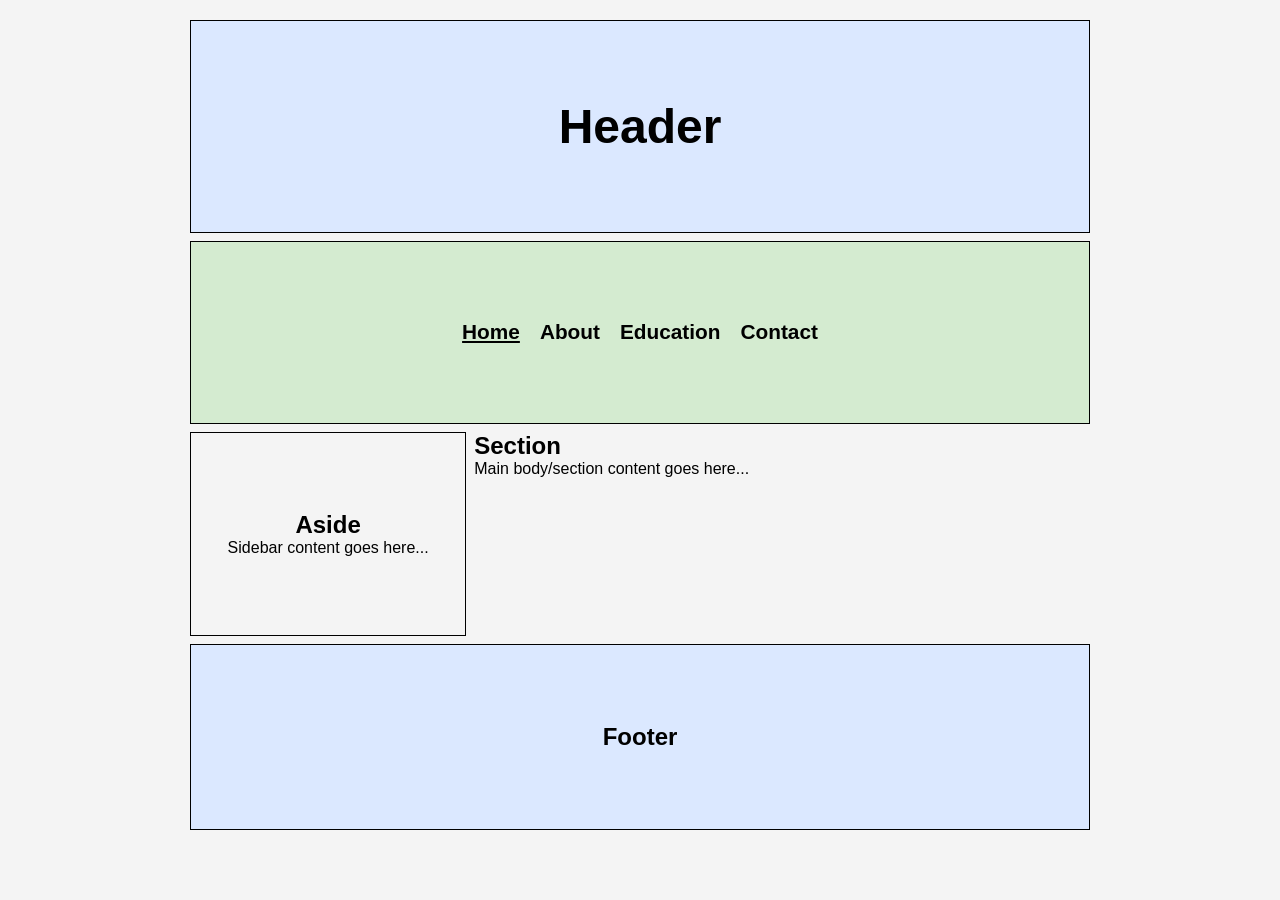
==== index.html @ b0d0ea32 "Refactor HTML structure and class names" ====
<!DOCTYPE html>
<html lang="en">
<head>
  <meta charset="UTF-8">
  <meta name="viewport" content="width=device-width, initial-scale=1.0">
  <title>My Website</title>
  <link rel="stylesheet" href="style.css">
</head>
<body>

  <!-- Layout Container -->
  <div class="layout-container">
    
    <!-- Header -->
    <header class="box header-box">
      <h1>Header</h1>
    </header>

    <!-- Nav Bar (Populated dynamically via navbar.js) -->
    <nav class="box nav-box" id="main-nav"></nav>

    <!-- Sidebar / Aside -->
    <aside class="box aside-box">
      <h2>Aside</h2>
      <p>Sidebar content goes here...</p>
    </aside>

    <!-- Main Section -->
    <section class="box section-box">
      <h2>Section</h2>
      <p>Main body/section content goes here...</p>
    </section>

    <!-- Footer -->
    <footer class="box footer-box">
      <p>Footer</p>
    </footer>

  </div>

  <script src="navbar.js"></script>
</body>
</html>
---- style.css ----
/* Reset & Base Styles */
* {
  box-sizing: border-box;
  margin: 0;
  padding: 0;
}

body {
  font-family: -apple-system, BlinkMacSystemFont, "Segoe UI", Roboto, Helvetica, Arial, sans-serif;
  background-color: #f4f4f4;
  color: #000;
  padding: 20px;
  display: flex;
  justify-content: center;
}

/* Overall Grid Container */
.layout-container {
  display: grid;
  grid-template-columns: 1fr 1.2fr 1fr; /* 3 columns with middle slightly wider */
  grid-gap: 8px;
  width: 100%;
  max-width: 900px;
  min-height: 90vh;
}

/* Common Box Style (Black Border & Centered Text) */
header, nav, aside, main, footer {
  border: 1.5px solid #000;
  display: flex;
  flex-direction: column;
  justify-content: center;
  align-items: center;
  text-align: center;
  padding: 20px;
}

/* Header & Footer Styling (Light Blue) */
.header-box, .footer-box {
  grid-column: 1 / -1; /* Spans full width */
  background-color: #dbe8ff;
  font-size: 1.5rem;
  font-weight: bold;
}

.header-box {
  min-height: 80px;
}

.footer-box {
  min-height: 70px;
}

/* Navigation Styling (Light Green) */
.nav-box {
  grid-column: 1 / -1; /* Spans full width */
  background-color: #d4ebd0;
  min-height: 60px;
  font-size: 1.3rem;
  font-weight: bold;
}

.nav-box ul {
  display: flex;
  gap: 20px;
  list-style: none;
}

.nav-box a {
  text-decoration: none;
  color: #000;
  font-weight: 600;
}

.nav-box a:hover {
  text-decoration: underline;
}

/* Content Area Boxes (Light Yellow/Orange) */
.content-box {
  background-color: #fde8b6;
  min-height: 300px;
  font-size: 1.2rem;
}

.main-content {
  font-weight: bold;
}

/* Responsive view for mobile screens */
@media (max-width: 768px) {
  .layout-container {
    grid-template-columns: 1fr;
  }
}
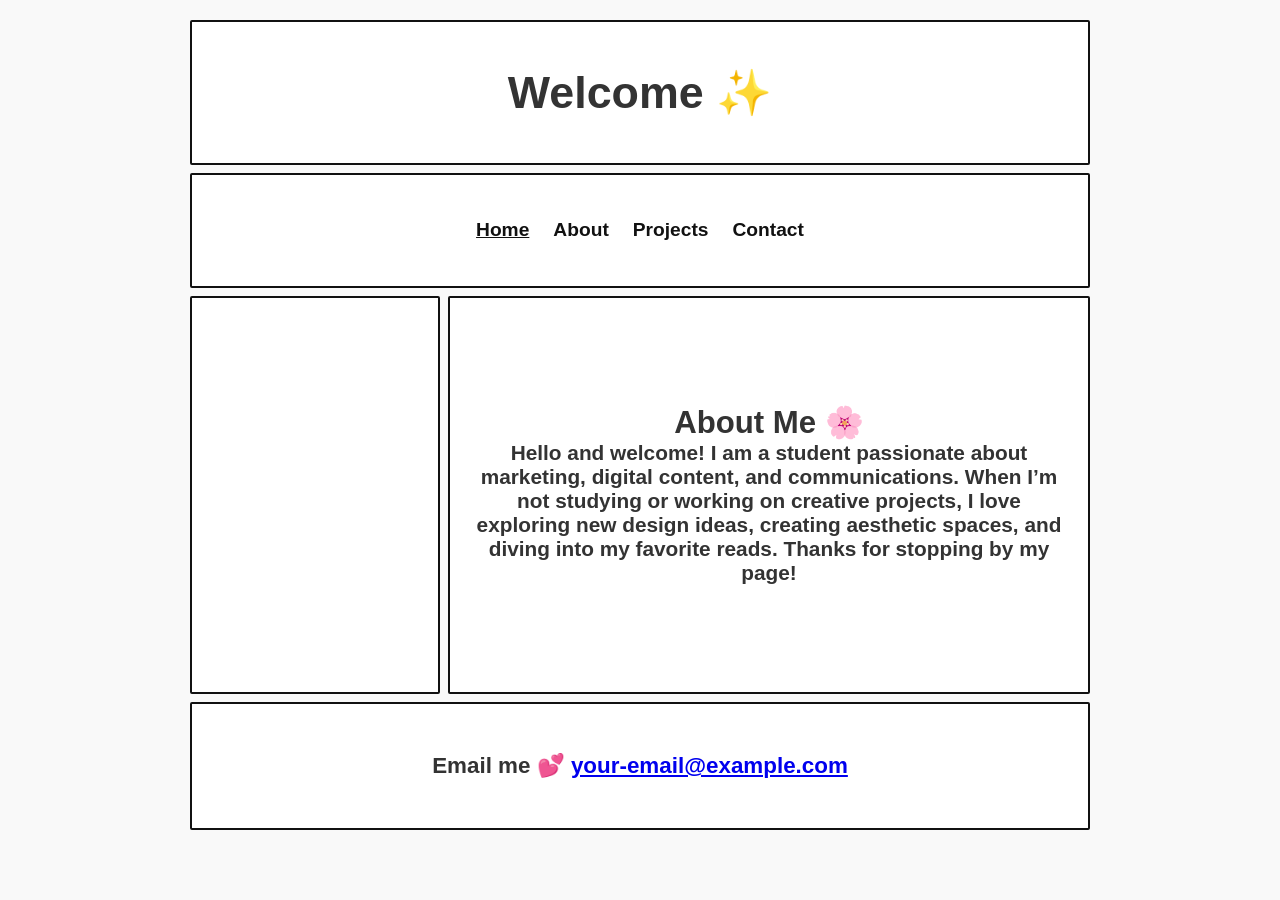
==== commit 3c117864: "Revise title and enhance content in index.html Updated the title and added personal content to the m" ====
--- a/index.html
+++ b/index.html
@@ -3,7 +3,13 @@
 <head>
   <meta charset="UTF-8">
   <meta name="viewport" content="width=device-width, initial-scale=1.0">
-  <title>My Website</title>
+  <title>My Personal Website</title>
+
+  <!-- Google Fonts: Cute aesthetic cursive header & clean body font -->
+  <link rel="preconnect" href="https://fonts.googleapis.com">
+  <link rel="preconnect" href="https://fonts.gstatic.com" crossorigin>
+  <link href="https://fonts.googleapis.com/css2?family=Fredoka:wght@400;600&family=Sacramento&family=Quicksand:wght@400;600;700&display=swap" rel="stylesheet">
+
   <link rel="stylesheet" href="style.css">
 </head>
 <body>
@@ -13,27 +19,29 @@
     
     <!-- Header -->
     <header class="box header-box">
-      <h1>Header</h1>
+      <h1>Welcome ✨</h1>
     </header>
 
     <!-- Nav Bar (Populated dynamically via navbar.js) -->
     <nav class="box nav-box" id="main-nav"></nav>
 
-    <!-- Sidebar / Aside -->
+    <!-- Sidebar / Aside (Blank for now) -->
     <aside class="box aside-box">
-      <h2>Aside</h2>
-      <p>Sidebar content goes here...</p>
+      <!-- Left blank for future content -->
     </aside>
 
     <!-- Main Section -->
     <section class="box section-box">
-      <h2>Section</h2>
-      <p>Main body/section content goes here...</p>
+      <h2>About Me 🌸</h2>
+      <p>
+        Hello and welcome! I am a student passionate about marketing, digital content, and communications. 
+        When I’m not studying or working on creative projects, I love exploring new design ideas, creating aesthetic spaces, and diving into my favorite reads. Thanks for stopping by my page!
+      </p>
     </section>
 
     <!-- Footer -->
     <footer class="box footer-box">
-      <p>Footer</p>
+      <p>Email me 💕 <a href="mailto:your-email@example.com">your-email@example.com</a></p>
     </footer>
 
   </div>
--- a/style.css
+++ b/style.css
@@ -7,26 +7,28 @@
 
 body {
   font-family: -apple-system, BlinkMacSystemFont, "Segoe UI", Roboto, Helvetica, Arial, sans-serif;
-  background-color: #f4f4f4;
-  color: #000;
+  background-color: #f9f9f9;
+  color: #333;
   padding: 20px;
   display: flex;
   justify-content: center;
 }
 
-/* Overall Grid Container */
+/* Main Grid Layout */
 .layout-container {
   display: grid;
-  grid-template-columns: 1fr 1.2fr 1fr; /* 3 columns with middle slightly wider */
+  grid-template-columns: 250px 1fr; /* Fixed width sidebar, flexible main content */
   grid-gap: 8px;
   width: 100%;
   max-width: 900px;
   min-height: 90vh;
 }
 
-/* Common Box Style (Black Border & Centered Text) */
-header, nav, aside, main, footer {
-  border: 1.5px solid #000;
+/* Common Box Border & Typography Styling */
+.box {
+  border: 2px solid #111;
+  border-radius: 2px;
+  background-color: #ffffff;
   display: flex;
   flex-direction: column;
   justify-content: center;
@@ -35,40 +37,32 @@
   padding: 20px;
 }
 
-/* Header & Footer Styling (Light Blue) */
-.header-box, .footer-box {
-  grid-column: 1 / -1; /* Spans full width */
-  background-color: #dbe8ff;
-  font-size: 1.5rem;
-  font-weight: bold;
+/* Header & Footer (Full Width) */
+.header-box,
+.footer-box {
+  grid-column: 1 / -1;
+  min-height: 80px;
+  font-size: 1.4rem;
+  font-weight: 700;
 }
 
-.header-box {
-  min-height: 80px;
-}
-
-.footer-box {
-  min-height: 70px;
-}
-
-/* Navigation Styling (Light Green) */
+/* Nav Bar (Full Width) */
 .nav-box {
-  grid-column: 1 / -1; /* Spans full width */
-  background-color: #d4ebd0;
-  min-height: 60px;
-  font-size: 1.3rem;
-  font-weight: bold;
+  grid-column: 1 / -1;
+  min-height: 50px;
+  font-size: 1.2rem;
+  font-weight: 600;
 }
 
 .nav-box ul {
   display: flex;
-  gap: 20px;
+  gap: 24px;
   list-style: none;
 }
 
 .nav-box a {
   text-decoration: none;
-  color: #000;
+  color: #111;
   font-weight: 600;
 }
 
@@ -76,20 +70,28 @@
   text-decoration: underline;
 }
 
-/* Content Area Boxes (Light Yellow/Orange) */
-.content-box {
-  background-color: #fde8b6;
-  min-height: 300px;
+/* Aside & Section (2 Column Middle Row) */
+.aside-box {
+  grid-column: 1 / 2;
+  min-height: 350px;
   font-size: 1.2rem;
 }
 
-.main-content {
-  font-weight: bold;
+.section-box {
+  grid-column: 2 / 3;
+  min-height: 350px;
+  font-size: 1.3rem;
+  font-weight: 600;
 }
 
-/* Responsive view for mobile screens */
-@media (max-width: 768px) {
+/* Responsive Layout for Mobile Screens */
+@media (max-width: 650px) {
   .layout-container {
     grid-template-columns: 1fr;
   }
+  
+  .aside-box,
+  .section-box {
+    grid-column: 1 / -1;
+  }
 }
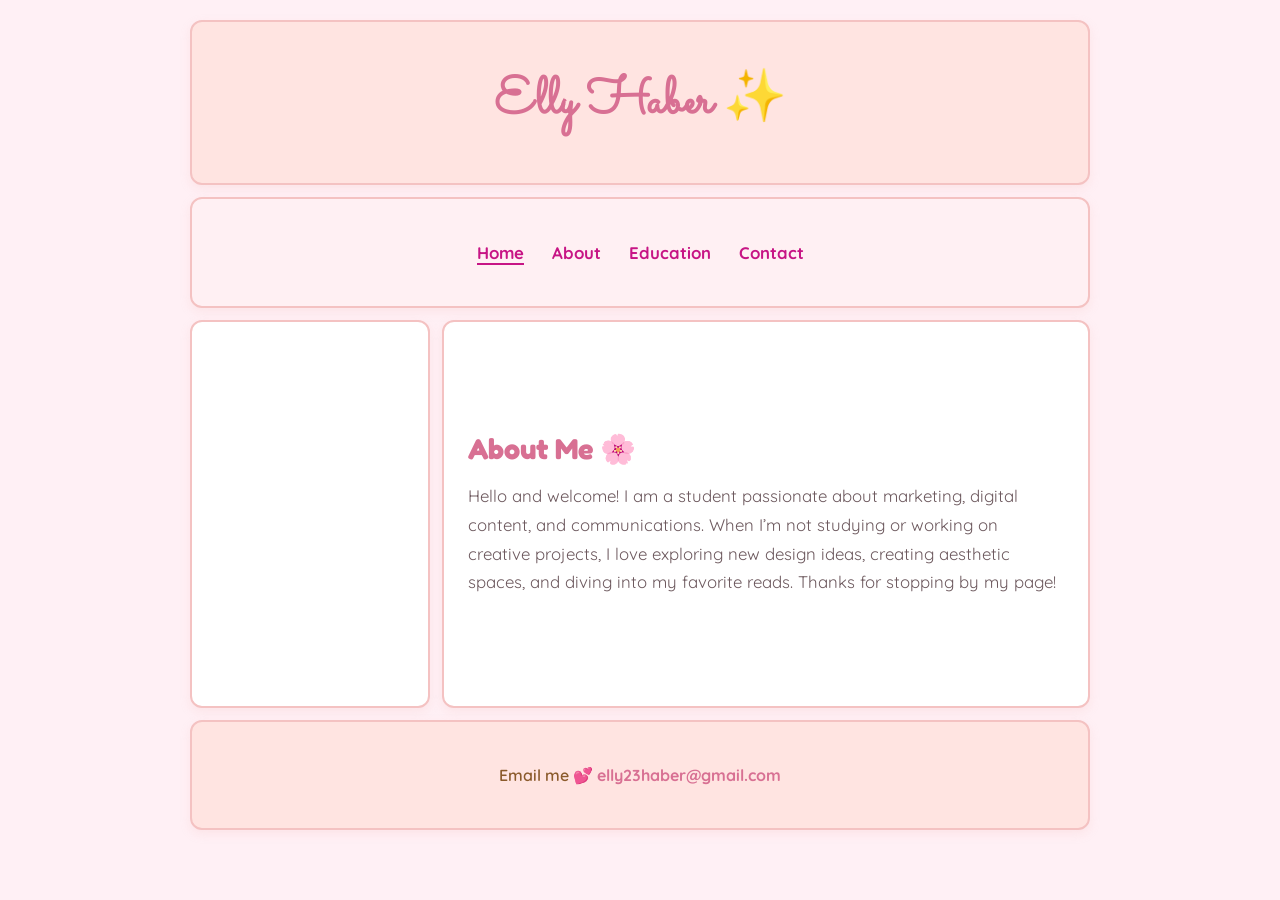
==== commit 9410f86f: "Update website title and contact email" ====
--- a/index.html
+++ b/index.html
@@ -3,7 +3,7 @@
 <head>
   <meta charset="UTF-8">
   <meta name="viewport" content="width=device-width, initial-scale=1.0">
-  <title>My Personal Website</title>
+  <title>Elly Haber's Website</title>
 
   <!-- Google Fonts: Cute aesthetic cursive header & clean body font -->
   <link rel="preconnect" href="https://fonts.googleapis.com">
@@ -19,7 +19,7 @@
     
     <!-- Header -->
     <header class="box header-box">
-      <h1>Welcome ✨</h1>
+      <h1>Elly Haber ✨</h1>
     </header>
 
     <!-- Nav Bar (Populated dynamically via navbar.js) -->
@@ -41,7 +41,7 @@
 
     <!-- Footer -->
     <footer class="box footer-box">
-      <p>Email me 💕 <a href="mailto:your-email@example.com">your-email@example.com</a></p>
+      <p>Email me 💕 <a href="mailto:elly23haber@gmail.com">elly23haber@gmail.com</a></p>
     </footer>
 
   </div>
--- a/style.css
+++ b/style.css
@@ -6,9 +6,9 @@
 }
 
 body {
-  font-family: -apple-system, BlinkMacSystemFont, "Segoe UI", Roboto, Helvetica, Arial, sans-serif;
-  background-color: #f9f9f9;
-  color: #333;
+  font-family: 'Quicksand', sans-serif;
+  background-color: #fff0f5; /* Soft lavender blush background */
+  color: #5c4b51;
   padding: 20px;
   display: flex;
   justify-content: center;
@@ -17,74 +17,117 @@
 /* Main Grid Layout */
 .layout-container {
   display: grid;
-  grid-template-columns: 250px 1fr; /* Fixed width sidebar, flexible main content */
-  grid-gap: 8px;
+  grid-template-columns: 240px 1fr; /* Fixed width sidebar, flexible main section */
+  grid-gap: 12px;
   width: 100%;
   max-width: 900px;
   min-height: 90vh;
 }
 
-/* Common Box Border & Typography Styling */
+/* Common Box Style (Pink Border & Cute Corners) */
 .box {
-  border: 2px solid #111;
-  border-radius: 2px;
-  background-color: #ffffff;
+  border: 2px solid #f4c2c2; /* Soft pastel pink border */
+  border-radius: 12px;
+  background-color: #ffffff; /* Clean white card backgrounds */
+  box-shadow: 0 4px 10px rgba(244, 194, 194, 0.25);
   display: flex;
   flex-direction: column;
   justify-content: center;
   align-items: center;
   text-align: center;
-  padding: 20px;
+  padding: 24px;
 }
 
-/* Header & Footer (Full Width) */
-.header-box,
-.footer-box {
+/* Header (Cute Font Style) */
+.header-box {
   grid-column: 1 / -1;
-  min-height: 80px;
-  font-size: 1.4rem;
-  font-weight: 700;
+  min-height: 90px;
+  background-color: #ffe4e1; /* Misty Rose */
 }
 
-/* Nav Bar (Full Width) */
+.header-box h1 {
+  font-family: 'Sacramento', cursive;
+  font-size: 3.2rem;
+  color: #d87093; /* Soft pale violet red */
+}
+
+/* Navigation Bar */
 .nav-box {
   grid-column: 1 / -1;
   min-height: 50px;
-  font-size: 1.2rem;
-  font-weight: 600;
+  background-color: #fff0f3;
 }
 
 .nav-box ul {
   display: flex;
-  gap: 24px;
+  gap: 28px;
   list-style: none;
 }
 
 .nav-box a {
   text-decoration: none;
-  color: #111;
+  color: #c71585;
+  font-weight: 700;
+  font-size: 1.05rem;
+  transition: color 0.2s ease, border-bottom 0.2s ease;
+}
+
+.nav-box a:hover {
+  color: #ff69b4;
+  border-bottom: 2px solid #ff69b4;
+}
+
+/* Sidebar / Aside (Blank state) */
+.aside-box {
+  grid-column: 1 / 2;
+  min-height: 350px;
+  background-color: #ffffff;
+}
+
+/* Main Content Section */
+.section-box {
+  grid-column: 2 / 3;
+  min-height: 350px;
+  align-items: flex-start;
+  text-align: left;
+}
+
+.section-box h2 {
+  font-family: 'Fredoka', sans-serif;
+  color: #d87093;
+  margin-bottom: 16px;
+  font-size: 1.8rem;
+}
+
+.section-box p {
+  line-height: 1.7;
+  font-size: 1.05rem;
+  color: #6d595e;
+}
+
+/* Footer Styling */
+.footer-box {
+  grid-column: 1 / -1;
+  min-height: 60px;
+  background-color: #ffe4e1;
   font-weight: 600;
 }
 
-.nav-box a:hover {
+.footer-box p {
+  color: #8b5a2b;
+}
+
+.footer-box a {
+  color: #d87093;
+  text-decoration: none;
+  font-weight: 700;
+}
+
+.footer-box a:hover {
   text-decoration: underline;
 }
 
-/* Aside & Section (2 Column Middle Row) */
-.aside-box {
-  grid-column: 1 / 2;
-  min-height: 350px;
-  font-size: 1.2rem;
-}
-
-.section-box {
-  grid-column: 2 / 3;
-  min-height: 350px;
-  font-size: 1.3rem;
-  font-weight: 600;
-}
-
-/* Responsive Layout for Mobile Screens */
+/* Responsive Mobile Layout */
 @media (max-width: 650px) {
   .layout-container {
     grid-template-columns: 1fr;
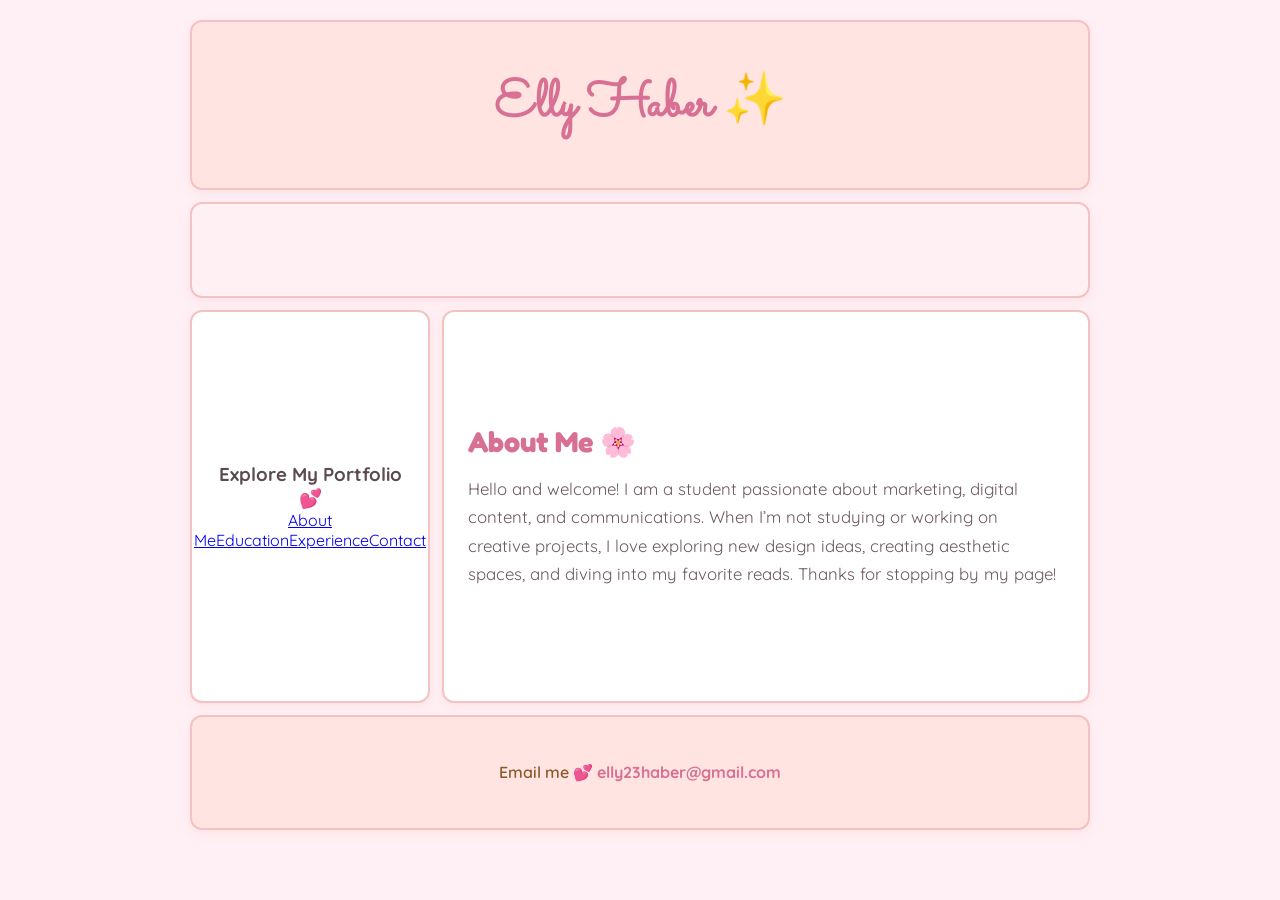
==== commit 4fd3a557: "Enhance sidebar with heading and navigation Added a heading and navigation to the sidebar." ====
--- a/index.html
+++ b/index.html
@@ -27,9 +27,12 @@
 
     <!-- Sidebar / Aside (Blank for now) -->
     <aside class="box aside-box">
-      <!-- Left blank for future content -->
-    </aside>
 
+  <h3>Explore My Portfolio 💕</h3>
+
+  <nav class="side-nav dynamic-nav"></nav>
+
+</aside>
     <!-- Main Section -->
     <section class="box section-box">
       <h2>About Me 🌸</h2>
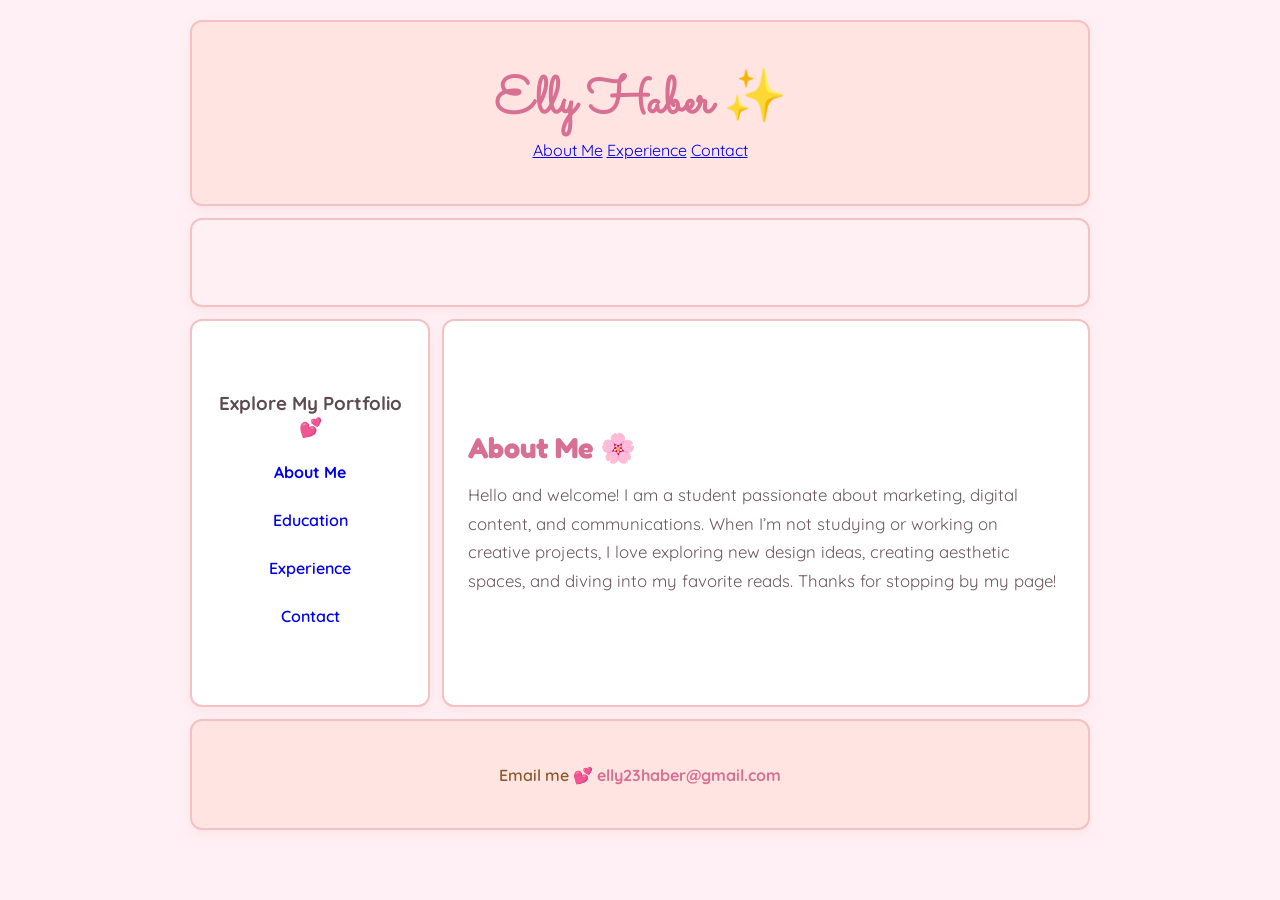
==== commit 95c10a37: "Refactor comments and clean up index.html Updated comments for clarity and removed redundant element" ====
--- a/index.html
+++ b/index.html
@@ -17,22 +17,25 @@
   <!-- Layout Container -->
   <div class="layout-container">
     
-    <!-- Header -->
+    <!-- Header with Inline Top Navigation -->
     <header class="box header-box">
       <h1>Elly Haber ✨</h1>
+      <nav class="header-nav">
+        <a href="index.html">About Me</a>
+        <a href="experience.html">Experience</a>
+        <a href="contact.html">Contact</a>
+      </nav>
     </header>
 
-    <!-- Nav Bar (Populated dynamically via navbar.js) -->
+    <!-- Nav Bar (For additional dynamic links or extra sub-navigation if needed) -->
     <nav class="box nav-box" id="main-nav"></nav>
 
-    <!-- Sidebar / Aside (Blank for now) -->
+    <!-- Sidebar / Aside -->
     <aside class="box aside-box">
+      <h3>Explore My Portfolio 💕</h3>
+      <nav class="side-nav dynamic-nav"></nav>
+    </aside>
 
-  <h3>Explore My Portfolio 💕</h3>
-
-  <nav class="side-nav dynamic-nav"></nav>
-
-</aside>
     <!-- Main Section -->
     <section class="box section-box">
       <h2>About Me 🌸</h2>
--- a/style.css
+++ b/style.css
@@ -138,3 +138,46 @@
     grid-column: 1 / -1;
   }
 }
+/* Top Navigation */
+
+.nav-box {
+  display: flex;
+  justify-content: center;
+  align-items: center;
+  gap: 35px;
+  padding: 15px;
+}
+
+.nav-box a {
+  text-decoration: none;
+  font-weight: 600;
+  white-space: nowrap;
+}
+
+
+/* Active Navigation Link */
+
+.nav-box a.active {
+  font-weight: 700;
+}
+
+
+/* Home Page Side Navigation */
+
+.side-nav {
+  display: flex;
+  flex-direction: column;
+  gap: 12px;
+  margin-top: 15px;
+}
+
+.side-nav a {
+  text-decoration: none;
+  font-weight: 600;
+  padding: 8px 12px;
+  border-radius: 10px;
+}
+
+.side-nav a.active {
+  font-weight: 700;
+}
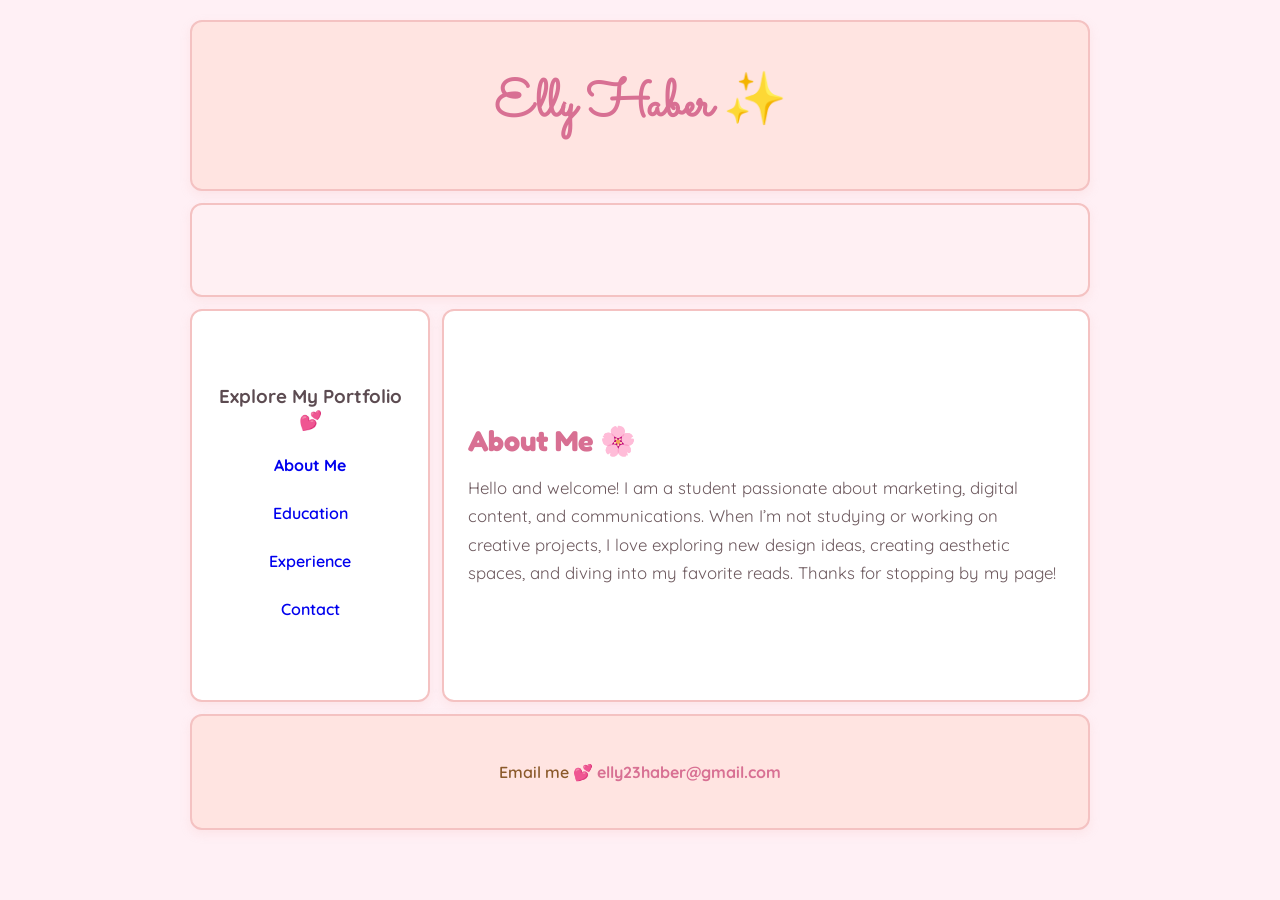
==== commit 510db2a5: "Refactor header and navigation comments in index.html" ====
--- a/index.html
+++ b/index.html
@@ -17,17 +17,12 @@
   <!-- Layout Container -->
   <div class="layout-container">
     
-    <!-- Header with Inline Top Navigation -->
+    <!-- Header -->
     <header class="box header-box">
       <h1>Elly Haber ✨</h1>
-      <nav class="header-nav">
-        <a href="index.html">About Me</a>
-        <a href="experience.html">Experience</a>
-        <a href="contact.html">Contact</a>
-      </nav>
     </header>
 
-    <!-- Nav Bar (For additional dynamic links or extra sub-navigation if needed) -->
+    <!-- Top Navigation Bar Box (Populated dynamically via navbar.js across all pages) -->
     <nav class="box nav-box" id="main-nav"></nav>
 
     <!-- Sidebar / Aside -->
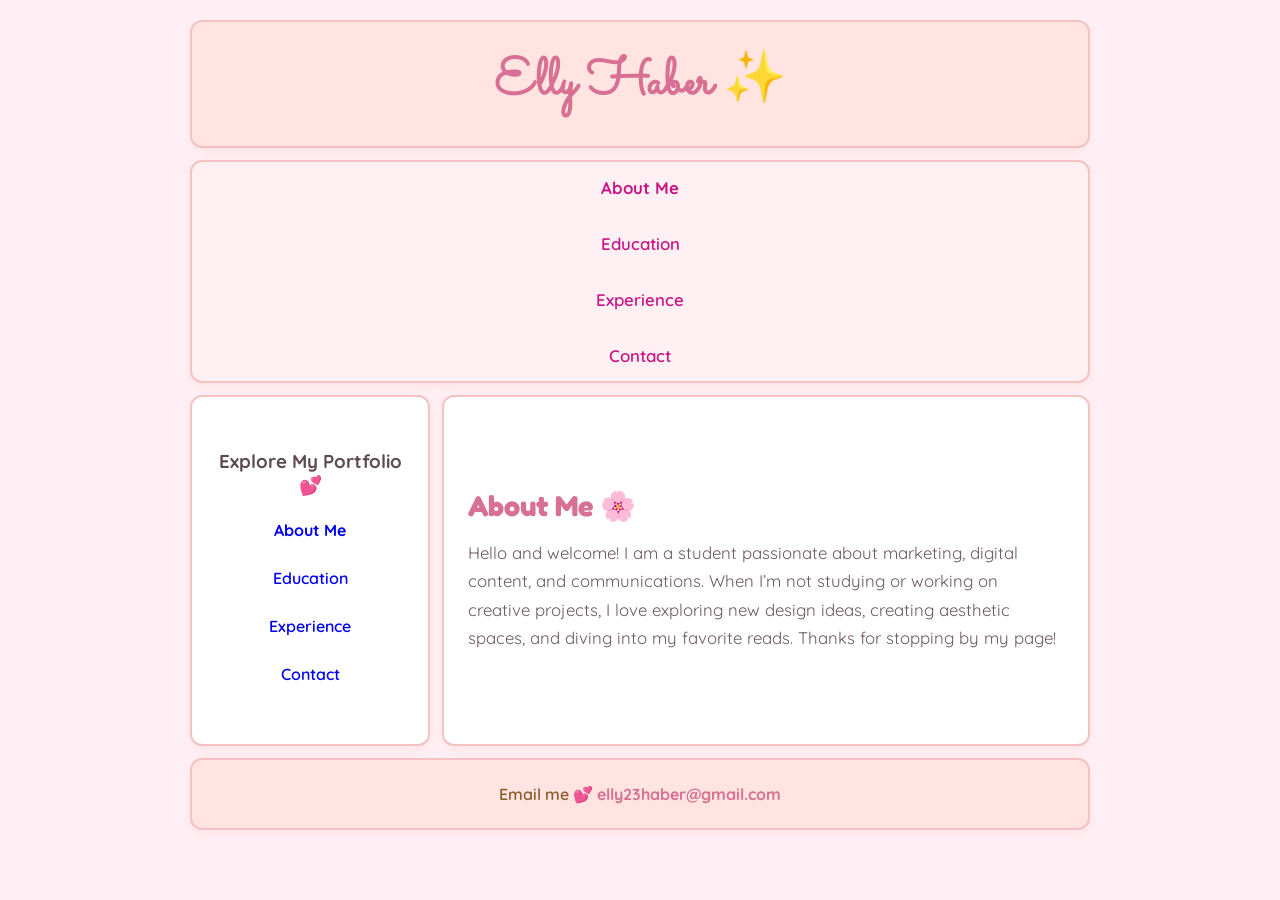
==== commit 0761efb2: "Refactor HTML structure and improve formatting" ====
--- a/index.html
+++ b/index.html
@@ -5,48 +5,65 @@
   <meta name="viewport" content="width=device-width, initial-scale=1.0">
   <title>Elly Haber's Website</title>
 
-  <!-- Google Fonts: Cute aesthetic cursive header & clean body font -->
+  <!-- Google Fonts -->
   <link rel="preconnect" href="https://fonts.googleapis.com">
   <link rel="preconnect" href="https://fonts.gstatic.com" crossorigin>
   <link href="https://fonts.googleapis.com/css2?family=Fredoka:wght@400;600&family=Sacramento&family=Quicksand:wght@400;600;700&display=swap" rel="stylesheet">
 
   <link rel="stylesheet" href="style.css">
 </head>
+
 <body>
 
   <!-- Layout Container -->
   <div class="layout-container">
-    
+
     <!-- Header -->
     <header class="box header-box">
       <h1>Elly Haber ✨</h1>
     </header>
 
-    <!-- Top Navigation Bar Box (Populated dynamically via navbar.js across all pages) -->
-    <nav class="box nav-box" id="main-nav"></nav>
+    <!-- Top Navigation Bar -->
+    <!-- Navigation is automatically created by navbar.js -->
+    <nav class="box nav-box dynamic-nav"></nav>
 
     <!-- Sidebar / Aside -->
     <aside class="box aside-box">
       <h3>Explore My Portfolio 💕</h3>
+
+      <!-- Side navigation is also created by navbar.js -->
       <nav class="side-nav dynamic-nav"></nav>
     </aside>
 
     <!-- Main Section -->
     <section class="box section-box">
+
       <h2>About Me 🌸</h2>
+
       <p>
-        Hello and welcome! I am a student passionate about marketing, digital content, and communications. 
-        When I’m not studying or working on creative projects, I love exploring new design ideas, creating aesthetic spaces, and diving into my favorite reads. Thanks for stopping by my page!
+        Hello and welcome! I am a student passionate about marketing,
+        digital content, and communications. When I’m not studying or
+        working on creative projects, I love exploring new design ideas,
+        creating aesthetic spaces, and diving into my favorite reads.
+        Thanks for stopping by my page!
       </p>
+
     </section>
 
     <!-- Footer -->
     <footer class="box footer-box">
-      <p>Email me 💕 <a href="mailto:elly23haber@gmail.com">elly23haber@gmail.com</a></p>
+      <p>
+        Email me 💕
+        <a href="mailto:elly23haber@gmail.com">
+          elly23haber@gmail.com
+        </a>
+      </p>
     </footer>
 
   </div>
 
+  <!-- Dynamic Navigation -->
   <script src="navbar.js"></script>
+
 </body>
 </html>
